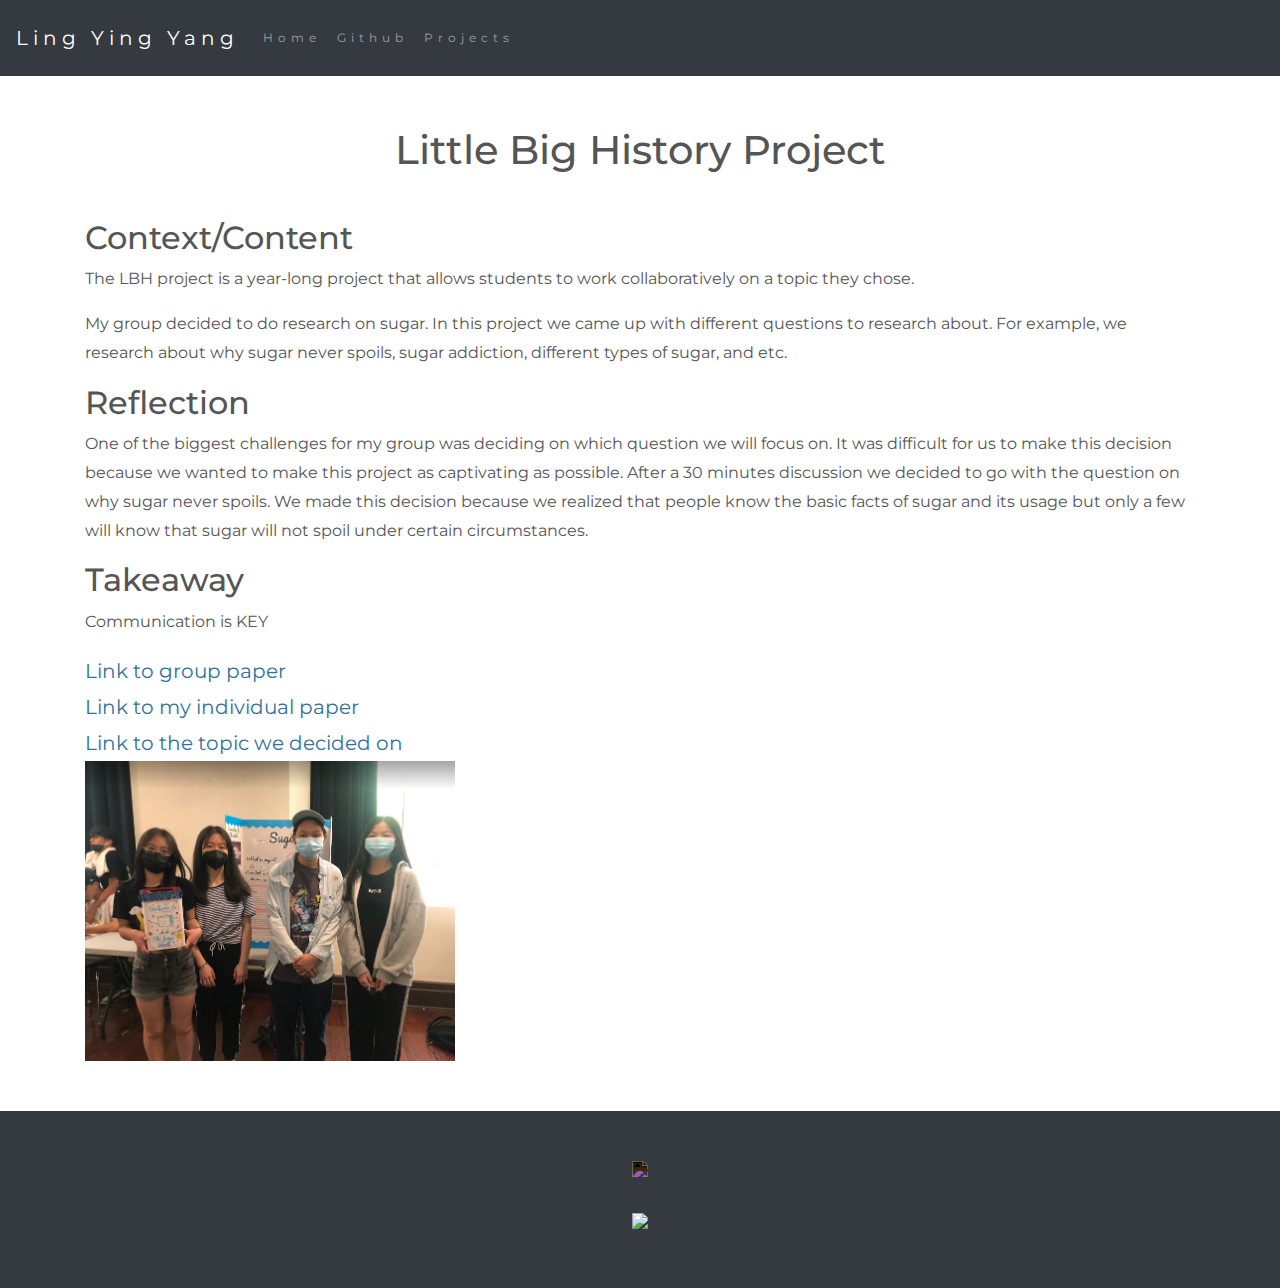
==== projects/bhp.html @ 4180ddcd "update repo" ====
<!DOCTYPE html>
<html lang="en">

<head>
    <title class="owner-name">#</title>
    <meta charset="utf-8">
    <meta name="viewport" content="width=device-width, initial-scale=1">
    <link rel="stylesheet" href="https://stackpath.bootstrapcdn.com/bootstrap/4.3.1/css/bootstrap.min.css">
    <link href="https://fonts.googleapis.com/css?family=Montserrat" rel="stylesheet">
    <link rel="stylesheet" href="../style.css" type="text/css">
    <script src="https://code.jquery.com/jquery-3.3.1.slim.min.js"></script>
    <script src="https://cdnjs.cloudflare.com/ajax/libs/popper.js/1.14.7/umd/popper.min.js"></script>
    <script src="https://stackpath.bootstrapcdn.com/bootstrap/4.3.1/js/bootstrap.min.js"></script>

</head>

<body>

    <!-- Navbar -->

    <nav class="navbar navbar-expand-lg navbar-dark bg-dark">
        <a class="navbar-brand owner-name" href="#"></a>
        <button class="navbar-toggler" type="button" data-toggle="collapse" data-target="#navbarSupportedContent" aria-controls="navbarSupportedContent" aria-expanded="false" aria-label="Toggle navigation">
            <span class="navbar-toggler-icon"></span>
        </button>

        <div class="collapse navbar-collapse" id="navbarSupportedContent">
            <ul class="navbar-nav mr-auto">
                <li class="nav-item">
                    <a class="nav-link" href="../index.html">Home</a>
                </li>
                <li class="nav-item">
                    <a class="nav-link" href="#" id="github" target="_blank">Github</a>
                </li>
                <li class="nav-item">
                    <a class="nav-link" href="../index.html#projects">Projects</a>
                </li>
            </ul>
        </div>
    </nav>

    <!-- First Container -->
    <div class="container-fluid bg-1">
        <div class="container">

            <h1 class="margin text-center">Little Big History Project</h1>
            <h2>Context/Content</h2>
            <p>The LBH project is a year-long project that allows students to work collaboratively on a topic they chose.</p>
            <p>My group decided to do research on sugar. In this project we came up with different questions to research about. For example, we research about why sugar never spoils, sugar addiction, different types of sugar, and etc. </p>
            <h2>Reflection</h2>
            <p>One of the biggest challenges for my group was deciding on which question we will focus on. It was difficult for us to make this decision because we wanted to make this project as captivating as possible. After a 30 minutes discussion we decided to go with the question on why sugar never spoils. We made this decision because we realized that people know the basic facts of sugar and its usage but only a few will know that sugar will not spoil under certain circumstances.
            </p>
            <h2>Takeaway</h2>
            <p>Communication is KEY</p>
            <a href="https://docs.google.com/document/d/14kTv0Kgs5fHV6RZ50pgXyy8XGY4OrehB6mqykS1rusE/edit">Link to group paper</a><br>
            <a href ="https://docs.google.com/document/d/11pRL53EBRLRo6OHTUBSdFAdV8Jn_ZnKY2Np7bvNkyq0/edit">Link to my individual paper</a><br>
            <a href="https://docs.google.com/document/d/1WtxSubluD4a--HeErOieGneRizwex32LhkIZfjDDBXs/edit">Link to the topic we decided on</a><br>            <!--EXAMPLE OF PREVIEW LINK-->
            <!--<a href="http://yourUserName.github.io/yourRepoName">Preview</a><br>-->
            <!--EXAMPLE OF GITHUB LINK-->
            <!--<a href="http://github.com/yourUserName/yourRepoName">Github</a><br>-->

            <img src="../img/bhpfair.png" class="img-fluid project-img">


            <div class="row">

                <!--
                <div class="col-sm-6">
                    Use this to...
                </div>
                <div class="col-sm-6">
                    ...make two columns
                </div>
                -->

            </div>

        </div>
    </div>



    <!-- Footer -->
    <footer class="container-fluid bg-4 text-center">
        <a href="#" target="_blank" id="fork"><img src="../img/fork.png"></a><br>
        <a href="https://hstatsep.github.io" target="_blank"><img src="https://hstatsep.github.io/img/hstatsep-logo-small.png" id="sep"></a>
    </footer>


    <script src="../script.js"></script>
</body>

</html>
---- style.css ----
html, body {
    height: 100%;
}

body {
    font: 20px Montserrat, sans-serif;
    line-height: 1.8;
    color: #f5f6f7;
}

p {
    font-size: 16px;
}

a {
    color: #2e72a1;
}

#logo, .project-img {
    max-height: 300px;
}

#fork img{
    height: 25px;
    margin-bottom: 25px;
    filter: invert(1);
}

#sep {
    height: 75px;
}

.margin {
    margin-bottom: 45px;
}

.bg-1 {
    background-color: #ffffff; /* White */
    color: #555555;
}

.bg-2 {
    background-color: #2e72a1; /* Blue */
    color: #ffffff;
}

.card {
    color: black;
    text-align: left;
}

.card-title {
    font-weight: 700;
}

.bg-3 {
    background-color: #000000; /* Black */
    color: #ffffff;
}

.bg-4 {
    background-color: #343a40; /* Dark Gray */
    color: #fff;
}

.container-fluid {
    padding-top: 50px;
    padding-bottom: 50px;
}

.navbar {
    padding-top: 15px;
    padding-bottom: 15px;
    border: 0;
    border-radius: 0;
    margin-bottom: 0;
    font-size: 12px;
    letter-spacing: 5px;
}

.navbar-nav li a:hover {
    color: #2e72a1 !important;
}
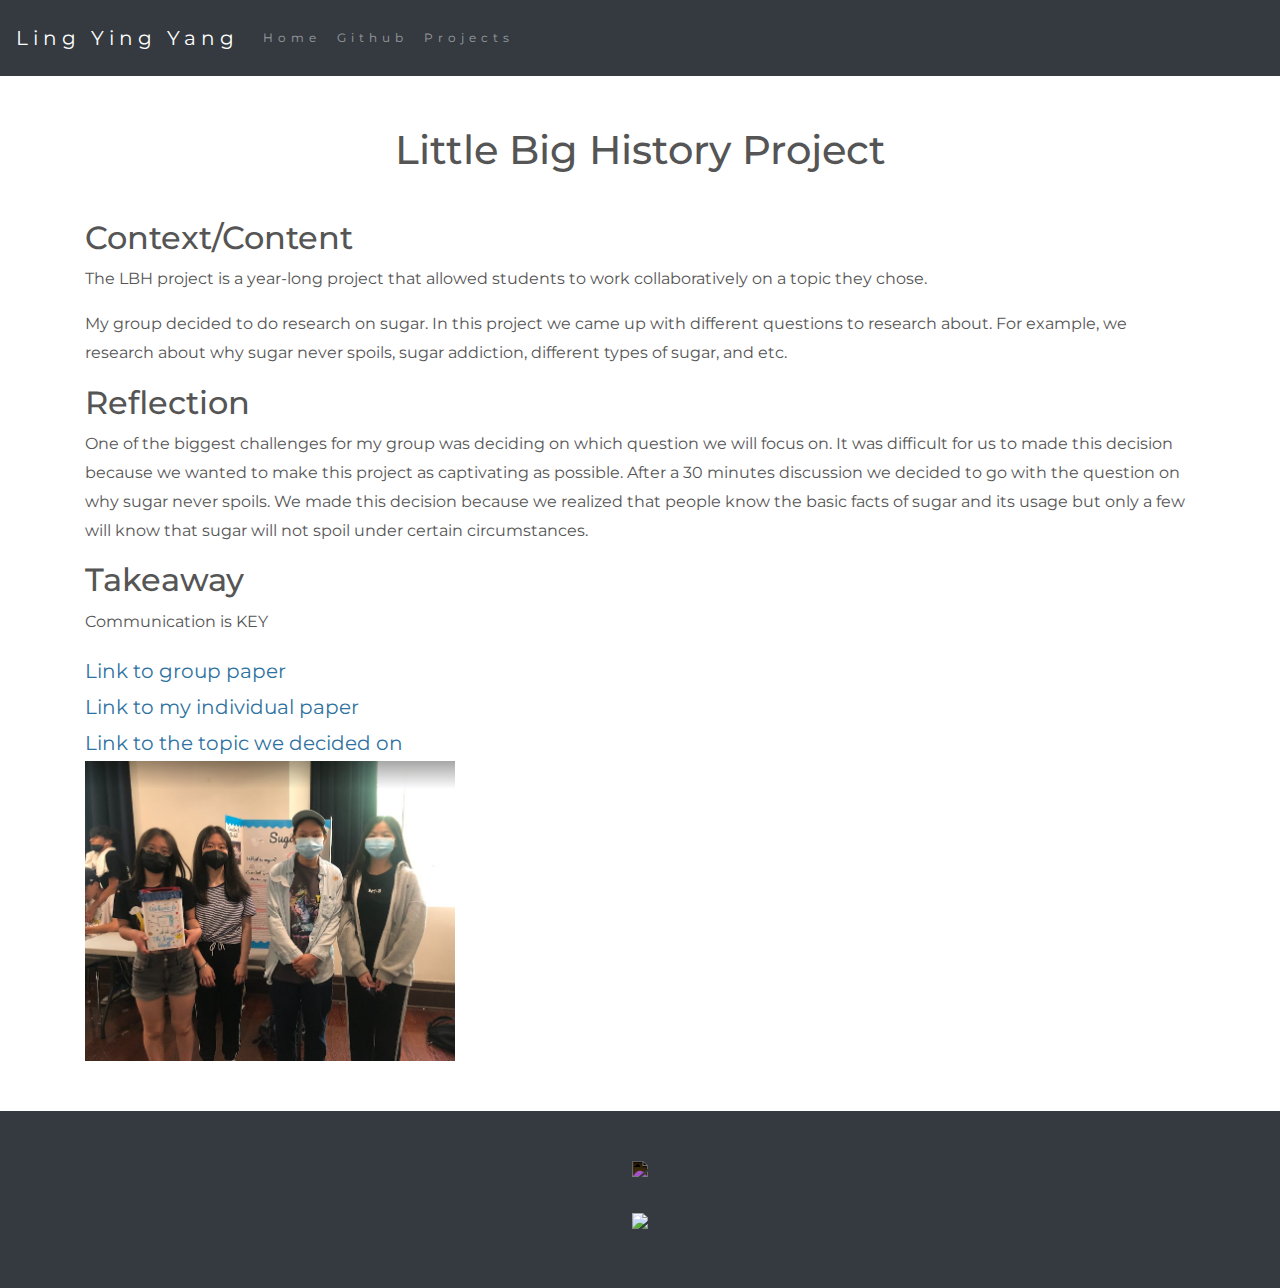
==== commit 3a344cf3: "update repo" ====
--- a/projects/bhp.html
+++ b/projects/bhp.html
@@ -45,10 +45,10 @@
 
             <h1 class="margin text-center">Little Big History Project</h1>
             <h2>Context/Content</h2>
-            <p>The LBH project is a year-long project that allows students to work collaboratively on a topic they chose.</p>
+            <p>The LBH project is a year-long project that allowed students to work collaboratively on a topic they chose.</p>
             <p>My group decided to do research on sugar. In this project we came up with different questions to research about. For example, we research about why sugar never spoils, sugar addiction, different types of sugar, and etc. </p>
             <h2>Reflection</h2>
-            <p>One of the biggest challenges for my group was deciding on which question we will focus on. It was difficult for us to make this decision because we wanted to make this project as captivating as possible. After a 30 minutes discussion we decided to go with the question on why sugar never spoils. We made this decision because we realized that people know the basic facts of sugar and its usage but only a few will know that sugar will not spoil under certain circumstances.
+            <p>One of the biggest challenges for my group was deciding on which question we will focus on. It was difficult for us to made this decision because we wanted to make this project as captivating as possible. After a 30 minutes discussion we decided to go with the question on why sugar never spoils. We made this decision because we realized that people know the basic facts of sugar and its usage but only a few will know that sugar will not spoil under certain circumstances.
             </p>
             <h2>Takeaway</h2>
             <p>Communication is KEY</p>
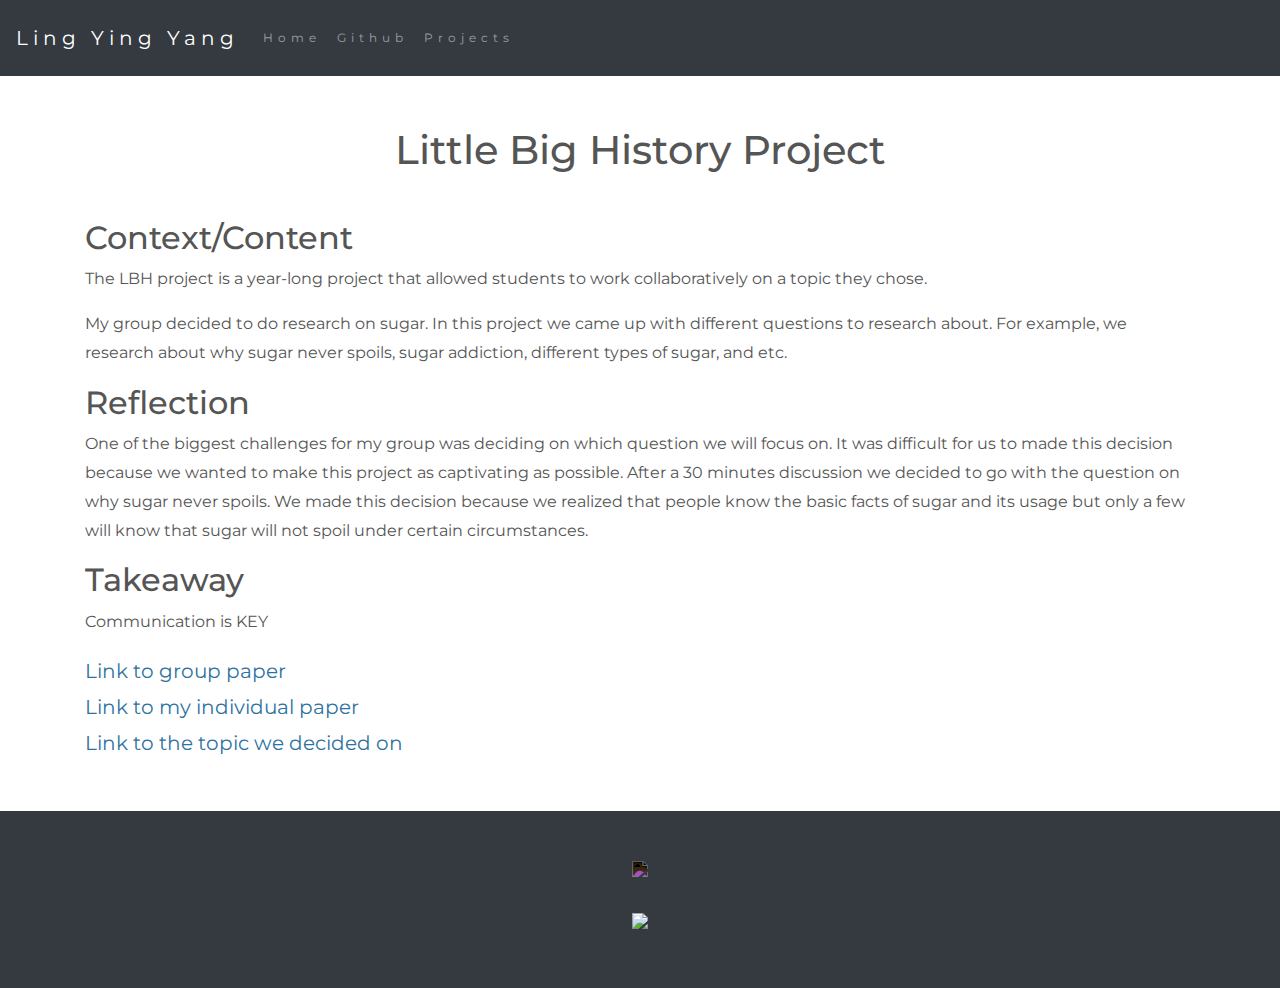
==== commit b1809187: "change sep11 and bhp" ====
--- a/projects/bhp.html
+++ b/projects/bhp.html
@@ -59,7 +59,7 @@
             <!--EXAMPLE OF GITHUB LINK-->
             <!--<a href="http://github.com/yourUserName/yourRepoName">Github</a><br>-->
 
-            <img src="../img/bhpfair.png" class="img-fluid project-img">
+            <!-- <img src="../img/bhpfair.png" class="img-fluid project-img"> -->
 
 
             <div class="row">
--- a/style.css
+++ b/style.css
@@ -40,8 +40,10 @@
 }
 
 .bg-2 {
-    background-color: #2e72a1; /* Blue */
-    color: #ffffff;
+    background: url("../img/bg4.jpg")
+}
+.bg-6 {
+    background-color: #dec64b ;
 }
 
 .card {
